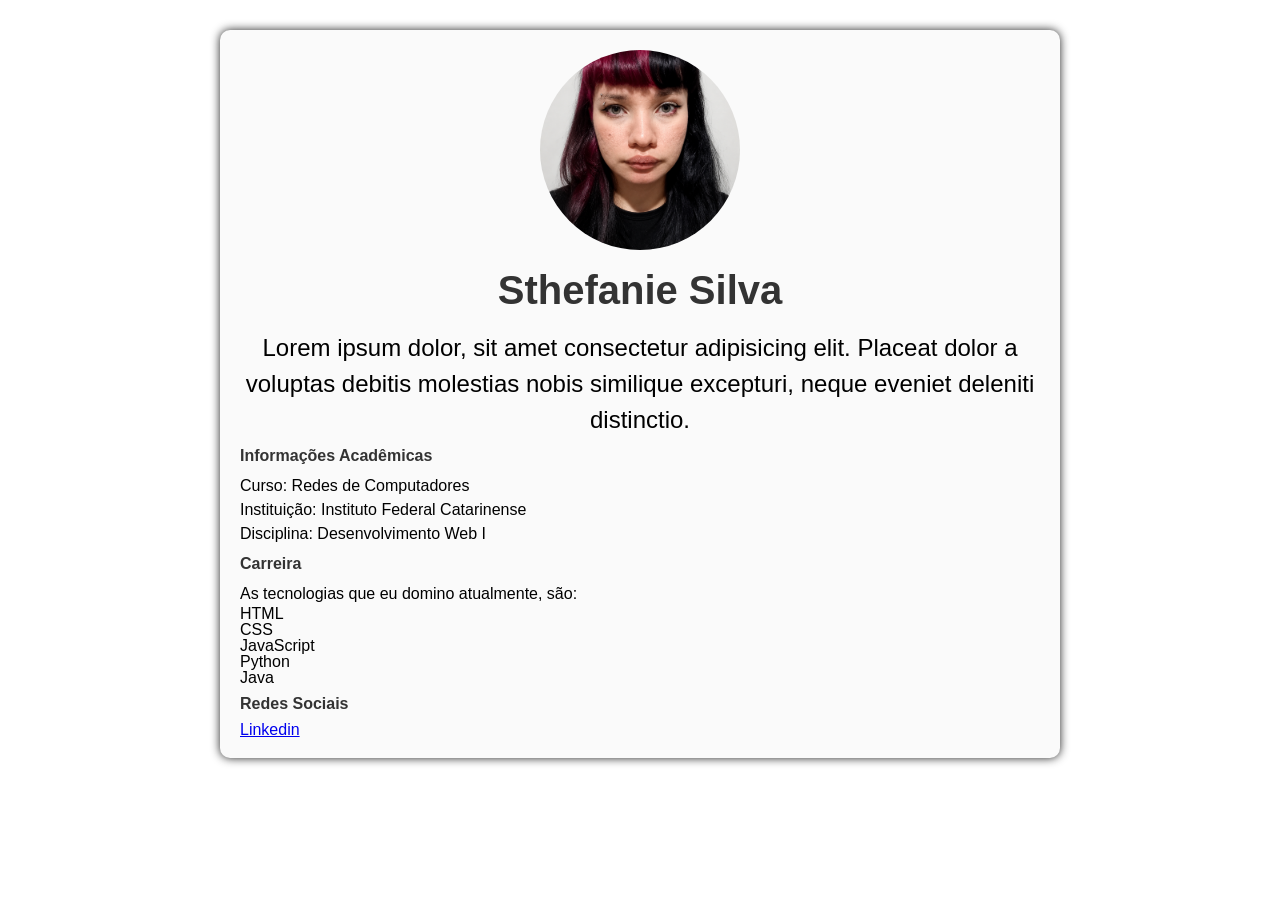
==== index.html @ b4813ee5 "resolucao final alteracoes de paragrafos" ====
<!DOCTYPE html>
<html lang="pt-br">
<head>
    <meta charset="UTF-8">
    <meta name="viewport" content="width=device-width, initial-scale=1.0">
    <title>Portifólio - Sthefanie Nicole de Souza Silva</title>
    <link rel="stylesheet" href="./css/reset.css">
    <link rel="stylesheet" href="./css/styles.css">
</head>
<body>
    <div class="container">

        <img src="./img/portifolio.png"
        title="Sthefanie IMG"
        alt="Sthefanie Silva">

        <h1>Sthefanie Silva</h1>
        <p class="slogan">Lorem ipsum dolor, sit amet consectetur adipisicing elit. Placeat dolor a voluptas debitis molestias nobis similique excepturi, neque eveniet deleniti distinctio.</p>

        <div class="section">
            <h2>Informações Acadêmicas</h2>
            <p><span>Curso:</span> Redes de Computadores</p>
            <p><span>Instituição:</span> Instituto Federal Catarinense</p>
            <p><span>Disciplina:</span> Desenvolvimento Web I</p>
        </div>

        <div class="section">
            <h2>Carreira</h2>
            <p>As tecnologias que eu domino atualmente, são:</p>
            <ul>
                <li>HTML</li>
                <li>CSS</li>
                <li>JavaScript</li>
                <li>Python</li>
                <li>Java</li>
            </ul>
        </div>

        <div class="section">
            <h2>Redes Sociais</h2>
            <ul class="social-list">
                <li>
                    <a href="https://www.linkedin.com/sthefanie-nicole-s-silva/"
                    target="_blank"
                    rel="noopener noreferrer">Linkedin</a>
                </li>
            </ul>
        </div>

    </div>
</body>
</html>
---- css/styles.css ----
body {
    font-family: Arial, sans-serif;
    margin: 0;
    padding: 30px 15px;
    background-color: #ffffff;
}

img {
    width: 200px;
    height: 200px;
    border-radius: 50%;
    object-fit: cover;
    margin: 0 auto;
    display: block;
}

h1 {
    text-align: center;
    font-weight: bold;
    font-size: 2.5rem;
    color: #333;
    padding: 20px;
}

h2 {
    color: #333;
    padding: 10px 0 10px 0;
    font-weight: bold;
}

p {
    line-height: 1.5;
    font-size: 1rem;
}

ul {
    list-style-type: none;
    padding: 0;
}

.slogan {
    text-align: center;
    font-size: 1.5rem;
}

.span {
    font-weight: bold;
    color: #333;
}

.container {
    max-width: 800px;
    margin: 0 auto;
    padding: 20px;
    background-color: #fafafa;
    box-shadow: 0 0 10px #222;
    border-radius: 10px
}

.social {
    
}
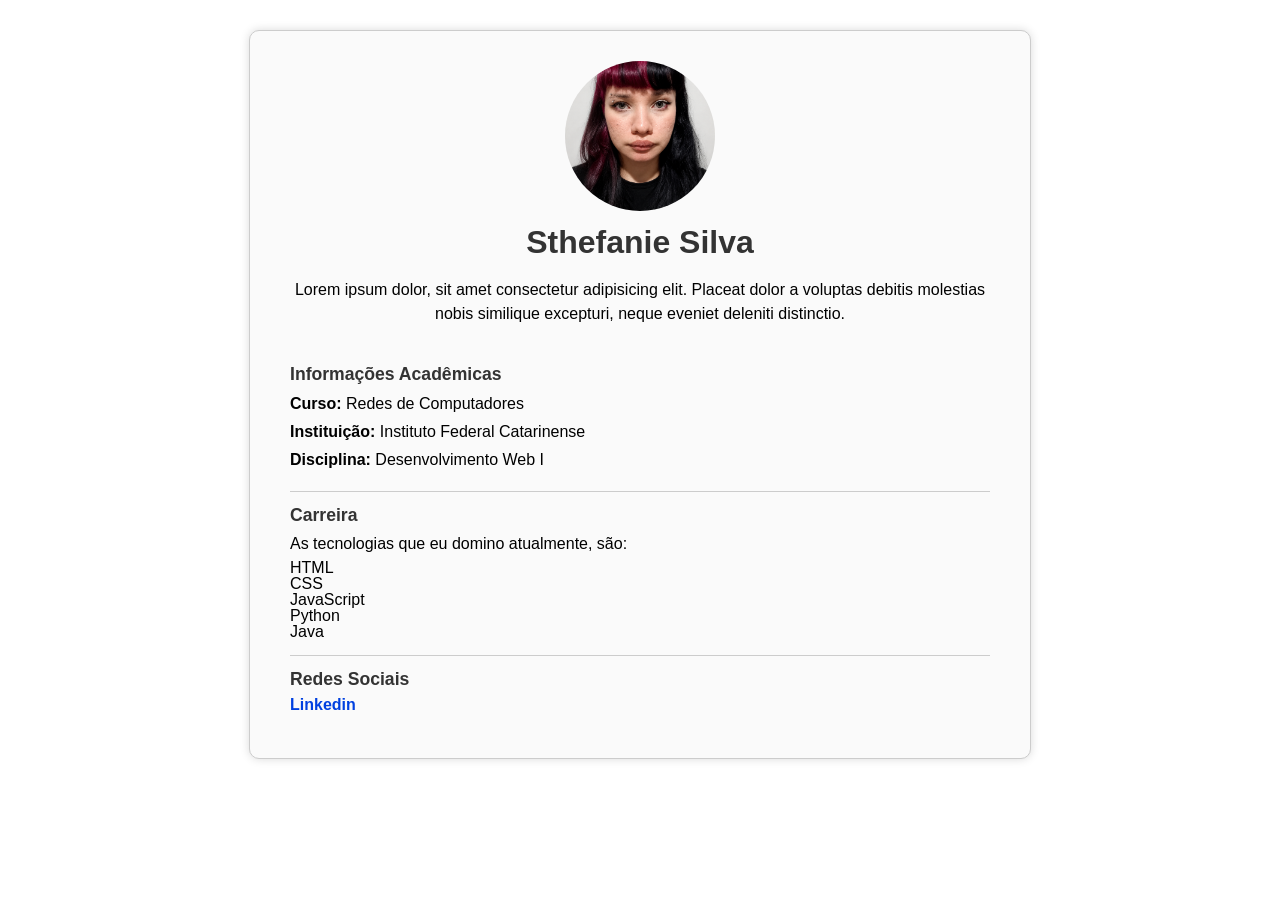
==== commit 4ef5dc5c: "ajuste link linkdin" ====
--- a/index.html
+++ b/index.html
@@ -40,7 +40,7 @@
             <h2>Redes Sociais</h2>
             <ul class="social-list">
                 <li>
-                    <a href="https://www.linkedin.com/sthefanie-nicole-s-silva/"
+                    <a href="www.linkedin.com/in/sthefanie-nicole-s-silva"
                     target="_blank"
                     rel="noopener noreferrer">Linkedin</a>
                 </li>
--- a/css/styles.css
+++ b/css/styles.css
@@ -5,32 +5,64 @@
     background-color: #ffffff;
 }
 
+.container {
+    max-width: 700px;
+    margin: 0 auto;
+    padding: 30px 40px;
+    background-color: #fafafa;
+    border: 1px solid #ccc;
+    box-shadow: 0 0 10px rgba(0, 0, 0, 0.15);
+    border-radius: 10px;
+}
+
 img {
-    width: 200px;
-    height: 200px;
+    width: 150px;
+    height: 150px;
     border-radius: 50%;
     object-fit: cover;
-    margin: 0 auto;
+    margin: 0 auto 15px auto;
     display: block;
 }
 
 h1 {
     text-align: center;
     font-weight: bold;
-    font-size: 2.5rem;
+    font-size: 2rem;
     color: #333;
-    padding: 20px;
+    padding-bottom: 20px;
 }
 
 h2 {
     color: #333;
-    padding: 10px 0 10px 0;
     font-weight: bold;
+    font-size: 1.1rem;
+    padding-bottom: 8px;
 }
 
 p {
     line-height: 1.5;
     font-size: 1rem;
+    padding-bottom: 4px;
+}
+
+.slogan {
+    text-align: center;
+    font-size: 1rem;
+    padding-bottom: 25px;
+}
+
+span {
+    font-weight: bold;
+    color: #000000;
+}
+
+.section {
+    padding: 15px 0;
+    border-bottom: 1px solid #ccc;
+}
+
+.section:last-child {
+    border-bottom: none;
 }
 
 ul {
@@ -38,25 +70,17 @@
     padding: 0;
 }
 
-.slogan {
-    text-align: center;
-    font-size: 1.5rem;
+.social-list li {
+    display: inline-block;
+    margin-right: 15px;
 }
 
-.span {
+.social-list a {
+    color: hsl(223, 100%, 44%);
+    text-decoration: none;
     font-weight: bold;
-    color: #333;
 }
 
-.container {
-    max-width: 800px;
-    margin: 0 auto;
-    padding: 20px;
-    background-color: #fafafa;
-    box-shadow: 0 0 10px #222;
-    border-radius: 10px
-}
-
-.social {
-    
+.social-list a:hover {
+    text-decoration: underline;
 }
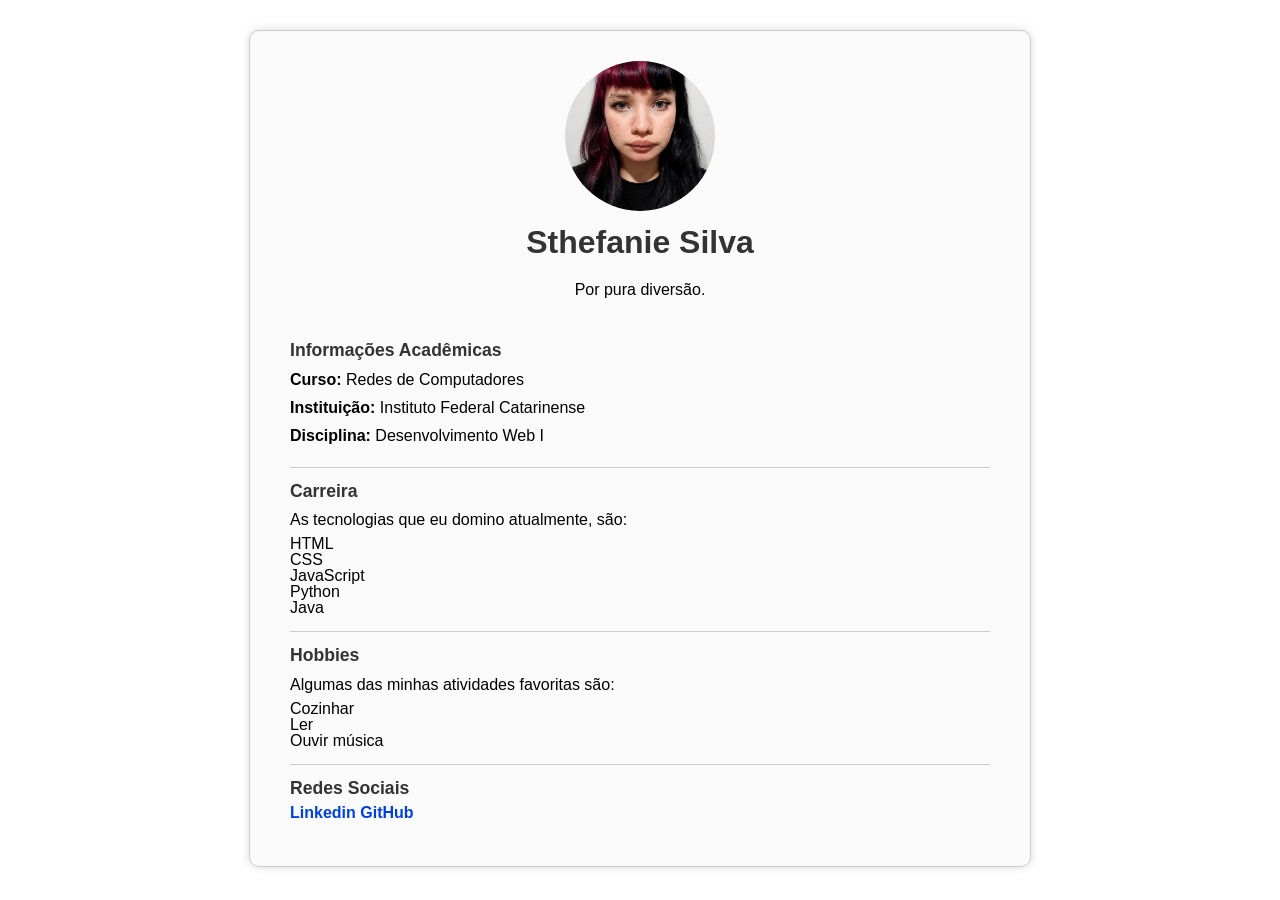
==== commit 3855e63a: "ajuste de texto lorem, link do github, adição de lista hobbies" ====
--- a/index.html
+++ b/index.html
@@ -15,7 +15,7 @@
         alt="Sthefanie Silva">
 
         <h1>Sthefanie Silva</h1>
-        <p class="slogan">Lorem ipsum dolor, sit amet consectetur adipisicing elit. Placeat dolor a voluptas debitis molestias nobis similique excepturi, neque eveniet deleniti distinctio.</p>
+        <p class="slogan">Por pura diversão.</p>
 
         <div class="section">
             <h2>Informações Acadêmicas</h2>
@@ -37,12 +37,25 @@
         </div>
 
         <div class="section">
+            <h2>Hobbies</h2>
+            <p>Algumas das minhas atividades favoritas são:</p>
+            <ul>
+                <li>Cozinhar</li>
+                <li>Ler</li>
+                <li>Ouvir música</li>
+            </ul>
+        </div>
+
+        <div class="section">
             <h2>Redes Sociais</h2>
             <ul class="social-list">
                 <li>
-                    <a href="www.linkedin.com/in/sthefanie-nicole-s-silva"
+                    <a href="https://www.linkedin.com/in/sthefanie-nicole-s-silva"
                     target="_blank"
                     rel="noopener noreferrer">Linkedin</a>
+                    <a href="https://www.github.com/patinhocodador99/"
+                    target="_blank"
+                    rel="noopener noreferrer">GitHub</a>
                 </li>
             </ul>
         </div>
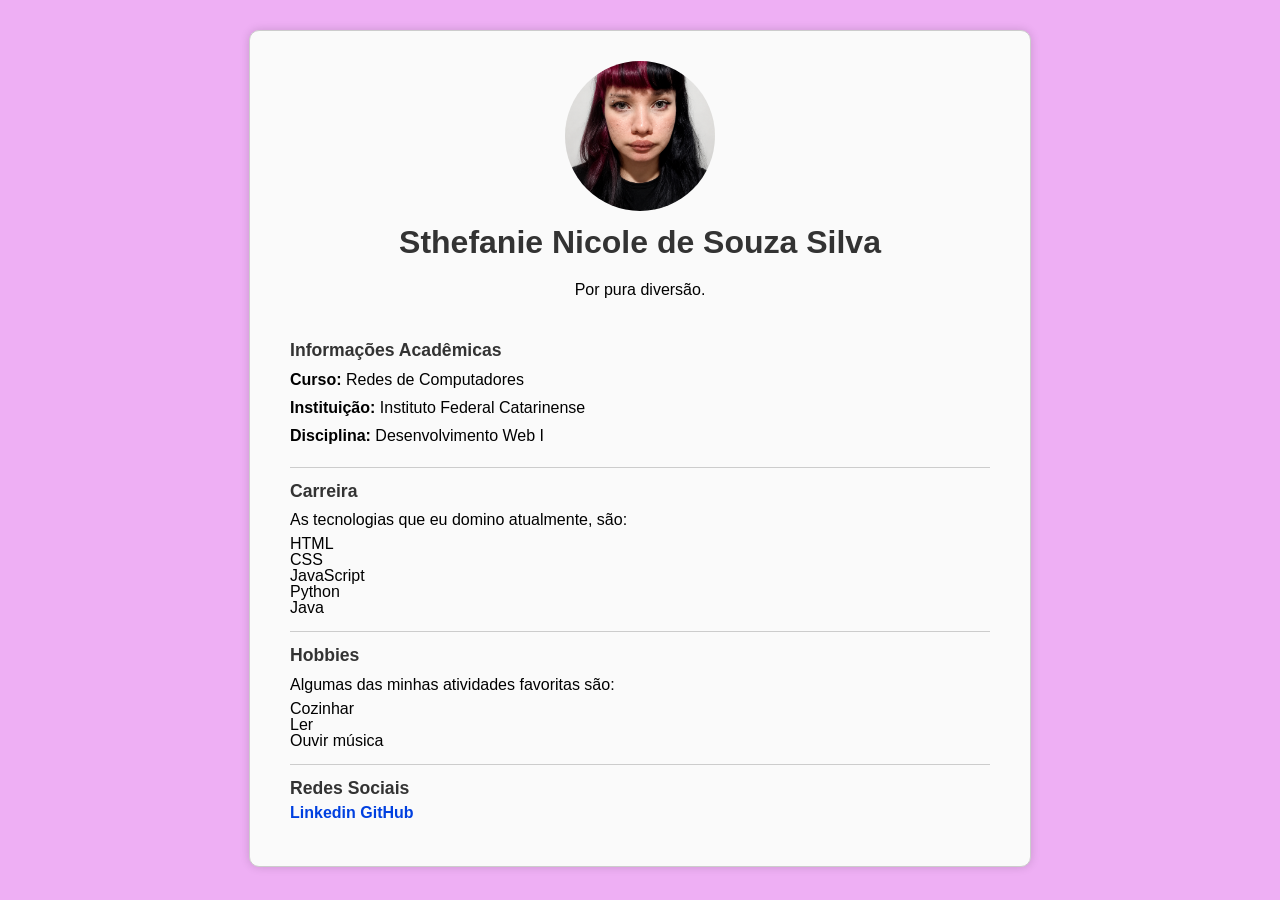
==== commit fd21cafe: "ajuste de cor" ====
--- a/index.html
+++ b/index.html
@@ -14,7 +14,7 @@
         title="Sthefanie IMG"
         alt="Sthefanie Silva">
 
-        <h1>Sthefanie Silva</h1>
+        <h1>Sthefanie Nicole de Souza Silva</h1>
         <p class="slogan">Por pura diversão.</p>
 
         <div class="section">
--- a/css/styles.css
+++ b/css/styles.css
@@ -2,7 +2,7 @@
     font-family: Arial, sans-serif;
     margin: 0;
     padding: 30px 15px;
-    background-color: #ffffff;
+    background-color: #eeaff4;
 }
 
 .container {
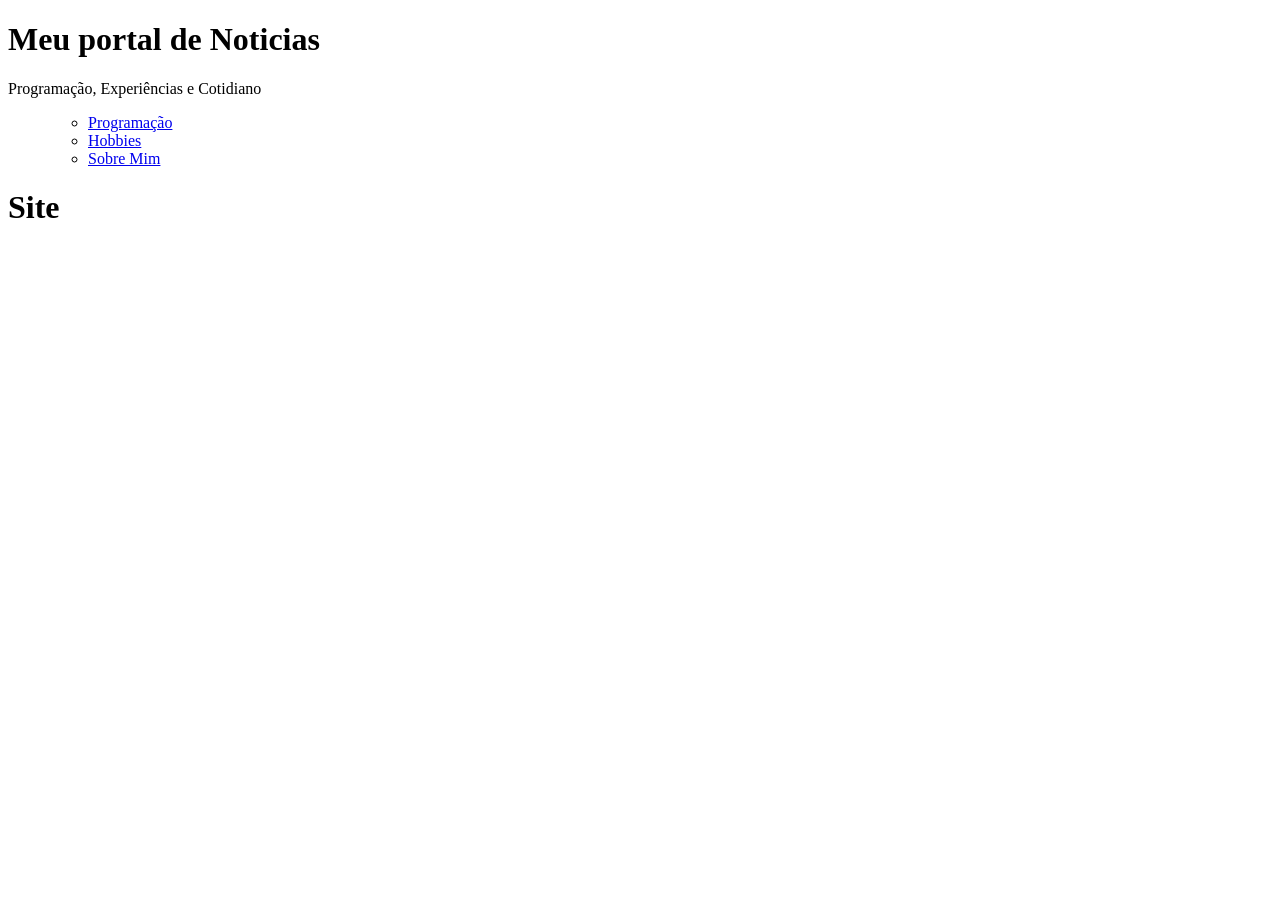
==== commit 7dceb4ed: "review" ====
--- a/index.html
+++ b/index.html
@@ -3,63 +3,25 @@
 <head>
     <meta charset="UTF-8">
     <meta name="viewport" content="width=device-width, initial-scale=1.0">
-    <title>Portifólio - Sthefanie Nicole de Souza Silva</title>
-    <link rel="stylesheet" href="./css/reset.css">
-    <link rel="stylesheet" href="./css/styles.css">
+    <title>Portal de Notícias</title>
+    
 </head>
 <body>
-    <div class="container">
+    <header>
+        <h1>Meu portal de Noticias</h1>
+        <p>Programação, Experiências e Cotidiano</p>
 
-        <img src="./img/portifolio.png"
-        title="Sthefanie IMG"
-        alt="Sthefanie Silva">
+        <nav>
+            <ul>
+                <ul>
+                    <li><a href="#">Programação</a></li>
+                    <li><a href="#">Hobbies</a></li>
+                    <li><a href="#">Sobre Mim</a></li>
+                </ul>
+            </ul>
+        </nav>
 
-        <h1>Sthefanie Nicole de Souza Silva</h1>
-        <p class="slogan">Por pura diversão.</p>
-
-        <div class="section">
-            <h2>Informações Acadêmicas</h2>
-            <p><span>Curso:</span> Redes de Computadores</p>
-            <p><span>Instituição:</span> Instituto Federal Catarinense</p>
-            <p><span>Disciplina:</span> Desenvolvimento Web I</p>
-        </div>
-
-        <div class="section">
-            <h2>Carreira</h2>
-            <p>As tecnologias que eu domino atualmente, são:</p>
-            <ul>
-                <li>HTML</li>
-                <li>CSS</li>
-                <li>JavaScript</li>
-                <li>Python</li>
-                <li>Java</li>
-            </ul>
-        </div>
-
-        <div class="section">
-            <h2>Hobbies</h2>
-            <p>Algumas das minhas atividades favoritas são:</p>
-            <ul>
-                <li>Cozinhar</li>
-                <li>Ler</li>
-                <li>Ouvir música</li>
-            </ul>
-        </div>
-
-        <div class="section">
-            <h2>Redes Sociais</h2>
-            <ul class="social-list">
-                <li>
-                    <a href="https://www.linkedin.com/in/sthefanie-nicole-s-silva"
-                    target="_blank"
-                    rel="noopener noreferrer">Linkedin</a>
-                    <a href="https://www.github.com/patinhocodador99/"
-                    target="_blank"
-                    rel="noopener noreferrer">GitHub</a>
-                </li>
-            </ul>
-        </div>
-
-    </div>
+    </header>
+    <h1>Site</h1>
 </body>
 </html>
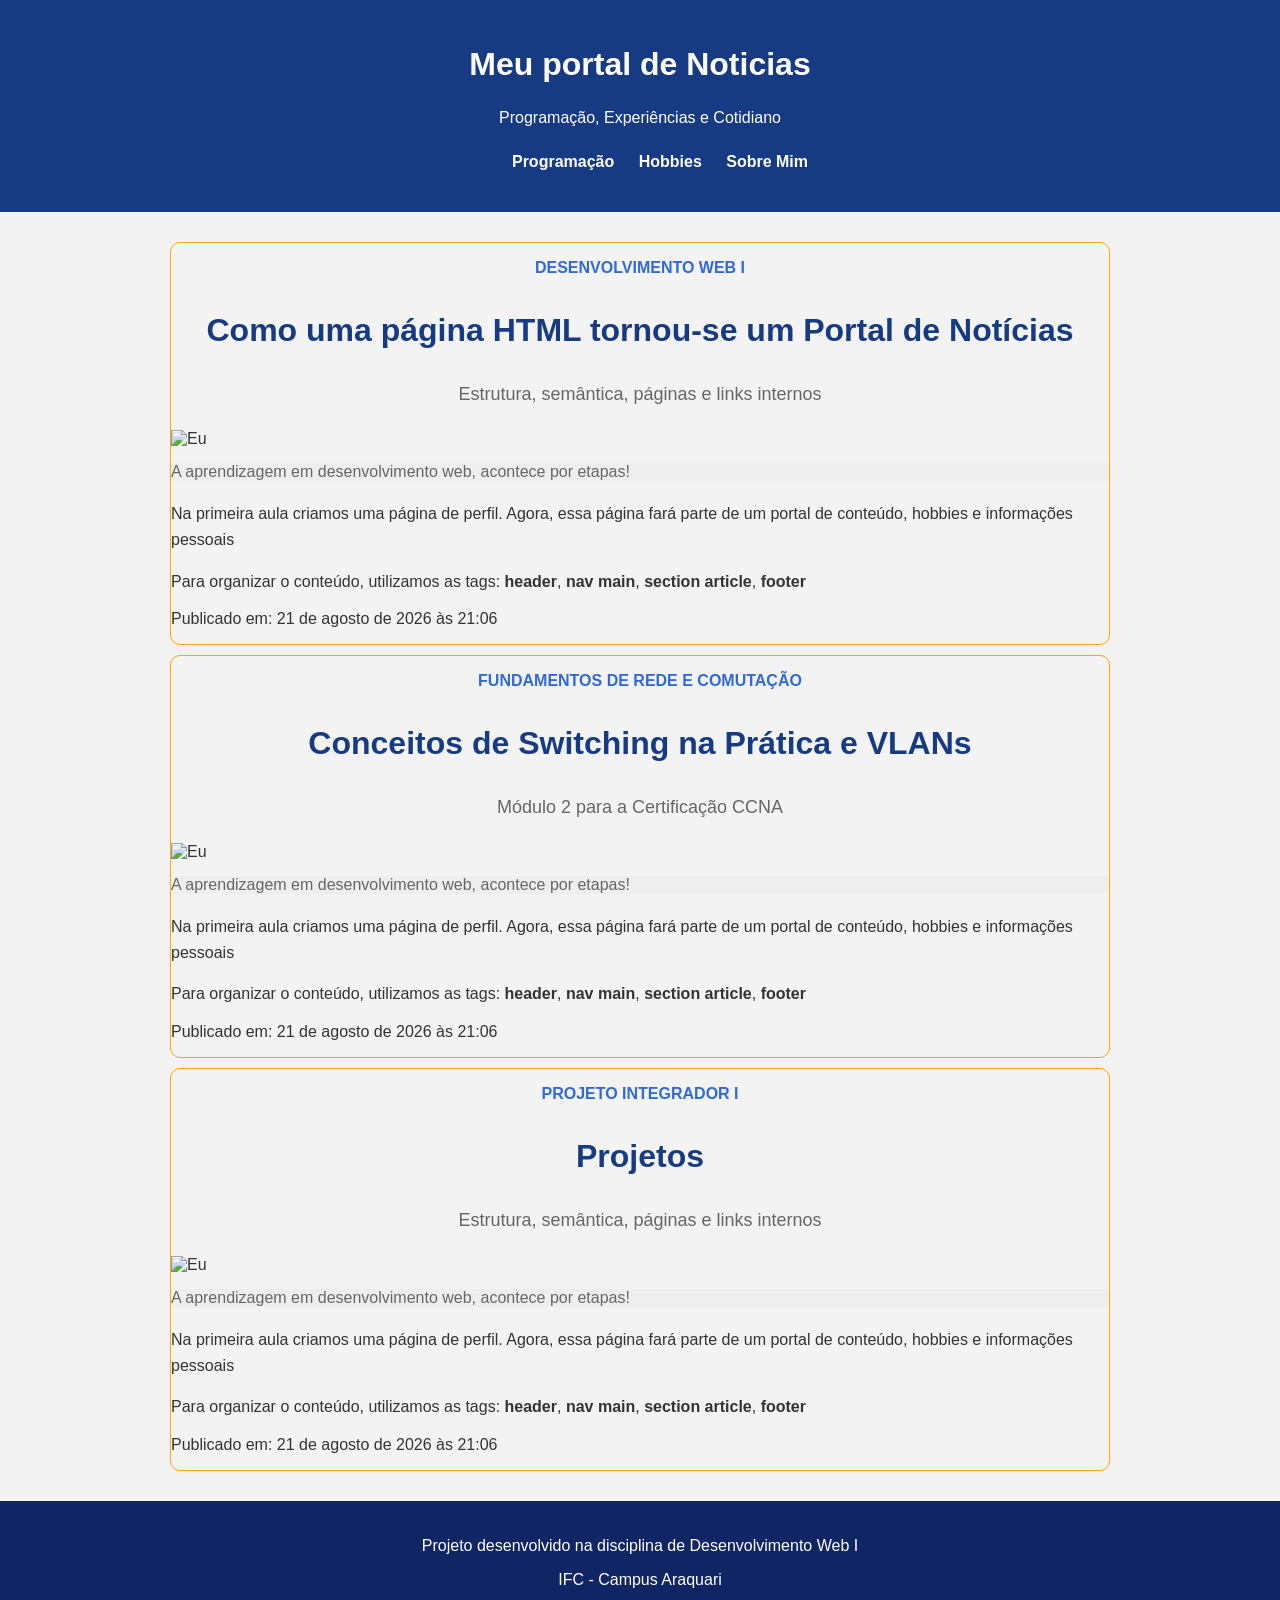
==== commit b5c20ac6: "desenvolvimneto dos estilo para a página principal" ====
--- a/index.html
+++ b/index.html
@@ -4,6 +4,7 @@
     <meta charset="UTF-8">
     <meta name="viewport" content="width=device-width, initial-scale=1.0">
     <title>Portal de Notícias</title>
+    <link rel="stylesheet" href="./css/syles.css">
     
 </head>
 <body>
@@ -20,8 +21,124 @@
                 </ul>
             </ul>
         </nav>
+    </header>
+    <!-- conteudo da section -->
+     <main>
+        <section>
+            <header>
+                <p class="categoria">Desenvolvimento Web I</p>
+                <h3>Como uma página HTML tornou-se um Portal de Notícias</h3>
+                <p class="subtitulo">Estrutura, semântica, páginas e links internos</p>
+            </header>
 
-    </header>
-    <h1>Site</h1>
+            <article>
+            <figure class="imagem-publicacao">
+                <img src="./img/" alt="Eu">
+                <figcaption>
+                    A aprendizagem em desenvolvimento web, acontece por etapas!
+                </figcaption>
+            </figure>
+
+            <p>
+                Na primeira aula criamos uma página de perfil. Agora, essa página fará parte de um portal de conteúdo, hobbies e informações pessoais
+            </p>
+            <p>
+                Para organizar o conteúdo, utilizamos as tags:
+                <strong>header</strong>, <strong>nav</strong>
+                <strong>main</strong>, <strong>section</strong>
+                <strong>article</strong>, <strong>footer</strong>
+            </p>
+            </article>
+
+            <footer>
+                <p>
+                    Publicado em:
+                    <time datetime="2026-08-21T21
+                    ">21 de agosto de 2026 às 21:06
+                </time>
+                </p>
+            </footer>
+            </article>
+        </section>
+
+        <section>
+            <header>
+                <p class="categoria">Fundamentos de Rede e Comutação</p>
+                <h3>Conceitos de Switching na Prática e VLANs</h3>
+                <p class="subtitulo">Módulo 2 para a Certificação CCNA</p>
+            </header>
+
+            <article>
+            <figure class="imagem-publicacao">
+                <img src="./img/" alt="Eu">
+                <figcaption>
+                    A aprendizagem em desenvolvimento web, acontece por etapas!
+                </figcaption>
+            </figure>
+
+            <p>
+                Na primeira aula criamos uma página de perfil. Agora, essa página fará parte de um portal de conteúdo, hobbies e informações pessoais
+            </p>
+            <p>
+                Para organizar o conteúdo, utilizamos as tags:
+                <strong>header</strong>, <strong>nav</strong>
+                <strong>main</strong>, <strong>section</strong>
+                <strong>article</strong>, <strong>footer</strong>
+            </p>
+            </article>
+
+            <footer>
+                <p>
+                    Publicado em:
+                    <time datetime="2026-08-21T21
+                    ">21 de agosto de 2026 às 21:06
+                </time>
+                </p>
+            </footer>
+            </article>
+        </section>
+
+                <section>
+            <header>
+                <p class="categoria">Projeto Integrador I</p>
+                <h3>Projetos </h3>
+                <p class="subtitulo">Estrutura, semântica, páginas e links internos</p>
+            </header>
+
+            <article>
+            <figure class="imagem-publicacao">
+                <img src="./img/" alt="Eu">
+                <figcaption>
+                    A aprendizagem em desenvolvimento web, acontece por etapas!
+                </figcaption>
+            </figure>
+
+            <p>
+                Na primeira aula criamos uma página de perfil. Agora, essa página fará parte de um portal de conteúdo, hobbies e informações pessoais
+            </p>
+            <p>
+                Para organizar o conteúdo, utilizamos as tags:
+                <strong>header</strong>, <strong>nav</strong>
+                <strong>main</strong>, <strong>section</strong>
+                <strong>article</strong>, <strong>footer</strong>
+            </p>
+            </article>
+
+            <footer>
+                <p>
+                    Publicado em:
+                    <time datetime="2026-08-21T21
+                    ">21 de agosto de 2026 às 21:06
+                </time>
+                </p>
+            </footer>
+            </article>
+        </section>
+     </main>
+     <!-- fechando minha section hero -->
+      <footer>
+        <p>Projeto desenvolvido na disciplina de Desenvolvimento Web I</p>
+        <p>IFC - Campus Araquari</p>
+      </footer>
 </body>
 </html>
--- a/css/syles.css
+++ b/css/syles.css
@@ -0,0 +1,119 @@
+body {
+    margin: 0;
+    background-color: #f3f3f3;
+    color: #333;
+    font-family: Arial, Helvetica, sans-serif;
+}
+
+body > header {
+    background-color: #173b82;
+    color:#fff;
+    text-align: center;
+    padding: 25px;
+}
+
+body > header > h1{
+    font-size: 2em;
+    margin-bottom: 5px;
+}
+
+body > header > p {
+    padding: 10px;
+}
+
+nav > ul {
+    padding: 0;
+    list-style: none;
+}
+
+nav li {
+    display: inline;
+    margin: 10px;
+}
+
+nav a {
+    color: #fff;
+    text-decoration: none;
+    font-weight: bold;
+}
+
+nav a:hover{
+    text-decoration: underline;
+    color: yellow;
+}
+
+main {
+    max-width: 960px;
+    margin: 30px auto;
+    padding: 0 20px;
+}
+
+section > header {
+    margin-bottom: 25px;
+    text-align: center;
+}
+
+section > header h3 {
+    color: #173b82;
+    margin-top: 35px;
+    margin-bottom: 35px;
+    font-size: 32px;
+}
+
+main > section {
+    border: 1px solid orange;
+    border-radius: 10px;
+    margin: 10px;
+}
+
+.imagem-publicacao {
+    margin: 20px 0;
+}
+
+.imagem-publicacao img {
+    display: block;
+    width: 100%;
+    height: auto;
+}
+
+.imagem-publicacao figcaption {
+    background-color: #eee;
+    color: #666;
+    font-size: 0.9
+}
+
+article img {
+    width: 100%;
+    margin: 15px 0;
+}
+
+article p {
+    line-height: 1.6;
+}
+
+.categoria {
+    color: #3169d8;
+    font-weight: bold;
+    text-transform: uppercase;
+}
+.subtitulo {
+    color: #666;
+    font-size: 18px;
+}
+
+article footer {
+    border-top: 1px solid #ddd;
+    color: #666;
+    font-size: 14px;
+    margin-top: 20px;
+    padding-top: 10px;
+}
+
+body > footer {
+    background-color: #102563;
+    color: #fff;
+    padding: 20px;
+    text-align: center;
+}
+
+
